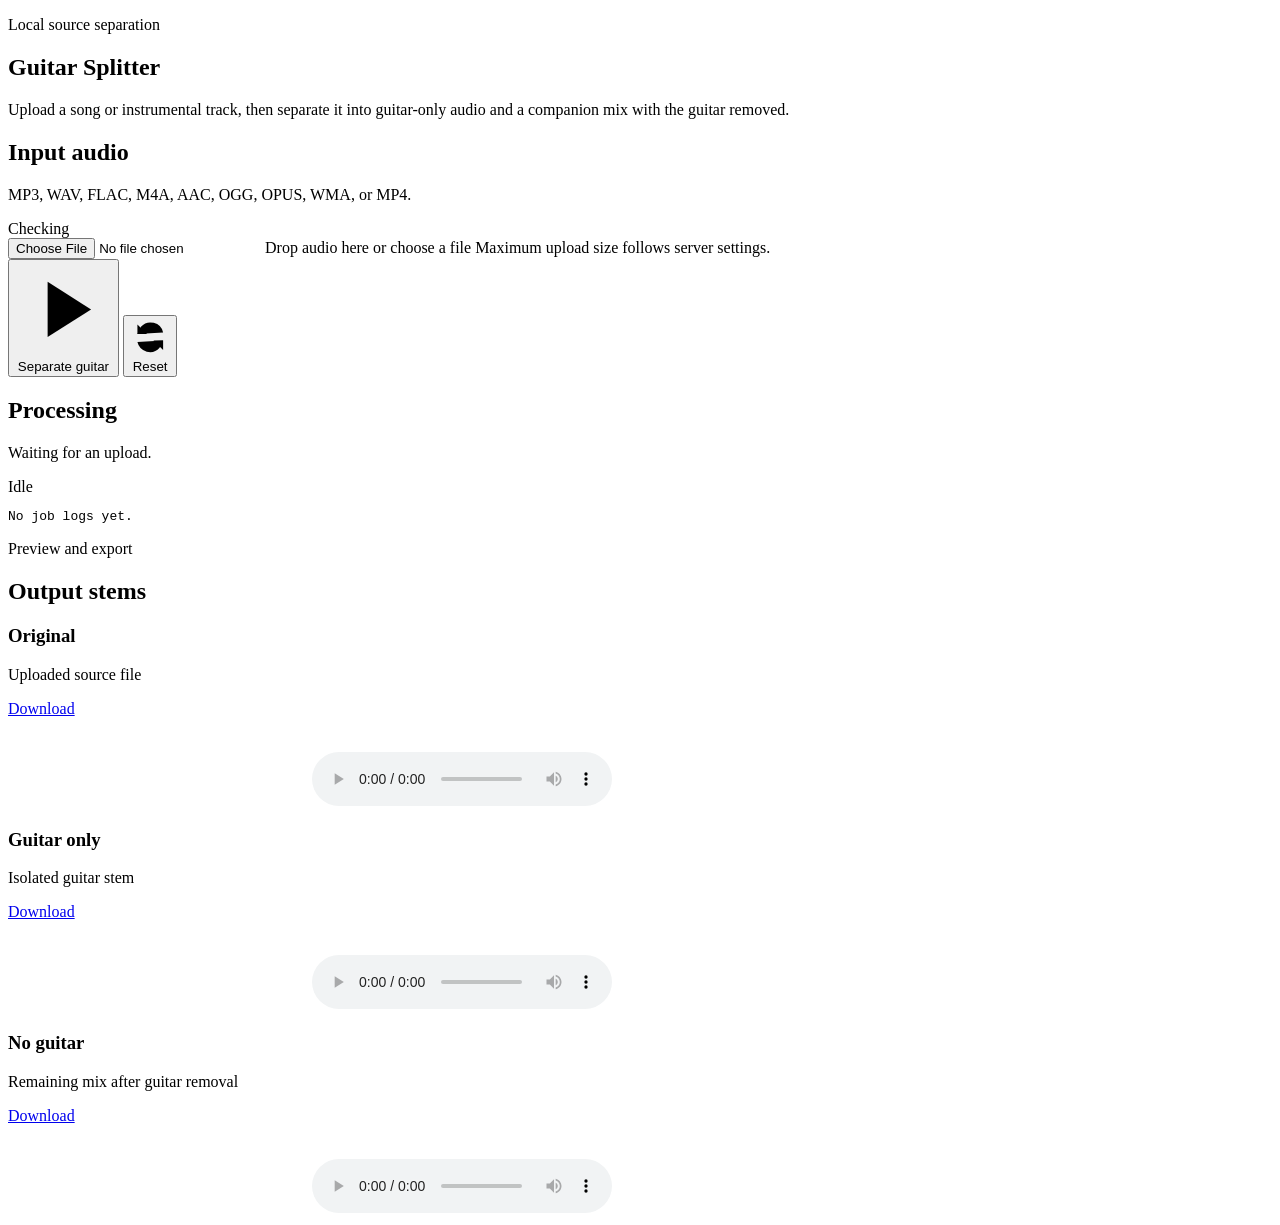
==== static/index.html @ 60e7550e "Initial local guitar splitter app" ====
<!doctype html>
<html lang="en">
  <head>
    <meta charset="utf-8" />
    <meta name="viewport" content="width=device-width, initial-scale=1" />
    <title>Guitar Splitter</title>
    <link rel="stylesheet" href="/assets/styles.css" />
  </head>
  <body>
    <main class="shell">
      <section class="workspace">
        <div class="intro">
          <p class="eyebrow">Local source separation</p>
          <h1>Guitar Splitter</h1>
          <p class="summary">
            Upload a song or instrumental track, then separate it into guitar-only audio
            and a companion mix with the guitar removed.
          </p>
        </div>

        <section class="panel upload-panel" aria-labelledby="upload-title">
          <div class="panel-heading">
            <div>
              <h2 id="upload-title">Input audio</h2>
              <p>MP3, WAV, FLAC, M4A, AAC, OGG, OPUS, WMA, or MP4.</p>
            </div>
            <div id="healthBadge" class="badge badge-pending">Checking</div>
          </div>

          <form id="uploadForm">
            <label id="dropZone" class="drop-zone" for="audioFile">
              <input id="audioFile" name="audio" type="file" accept="audio/*,video/mp4" />
              <span class="drop-title">Drop audio here or choose a file</span>
              <span id="fileMeta" class="drop-meta">Maximum upload size follows server settings.</span>
            </label>

            <div class="actions">
              <button id="startButton" class="primary-button" type="submit">
                <svg viewBox="0 0 24 24" aria-hidden="true">
                  <path d="M8 5v14l11-7z"></path>
                </svg>
                Separate guitar
              </button>
              <button id="resetButton" class="ghost-button" type="button">
                <svg viewBox="0 0 24 24" aria-hidden="true">
                  <path d="M4 4v6h6M20 20v-6h-6"></path>
                  <path d="M20 9A8 8 0 0 0 6.2 5.5L4 10m16 4-2.2 4.5A8 8 0 0 1 4 15"></path>
                </svg>
                Reset
              </button>
            </div>
          </form>
        </section>

        <section class="panel status-panel" aria-labelledby="status-title">
          <div class="panel-heading compact">
            <div>
              <h2 id="status-title">Processing</h2>
              <p id="statusText">Waiting for an upload.</p>
            </div>
            <div id="jobBadge" class="badge">Idle</div>
          </div>
          <div class="progress-track" aria-hidden="true">
            <div id="progressBar" class="progress-bar"></div>
          </div>
          <pre id="logOutput" class="log-output">No job logs yet.</pre>
        </section>
      </section>

      <section class="results" aria-labelledby="results-title">
        <div class="results-heading">
          <div>
            <p class="eyebrow">Preview and export</p>
            <h2 id="results-title">Output stems</h2>
          </div>
        </div>

        <div class="track-grid">
          <article class="track">
            <div class="track-top">
              <div>
                <h3>Original</h3>
                <p>Uploaded source file</p>
              </div>
              <a id="downloadOriginal" class="download-link is-disabled" href="#" aria-disabled="true">Download</a>
            </div>
            <canvas id="waveOriginal" class="waveform" height="88"></canvas>
            <audio id="audioOriginal" controls></audio>
          </article>

          <article class="track">
            <div class="track-top">
              <div>
                <h3>Guitar only</h3>
                <p>Isolated guitar stem</p>
              </div>
              <a id="downloadGuitar" class="download-link is-disabled" href="#" aria-disabled="true">Download</a>
            </div>
            <canvas id="waveGuitar" class="waveform" height="88"></canvas>
            <audio id="audioGuitar" controls></audio>
          </article>

          <article class="track">
            <div class="track-top">
              <div>
                <h3>No guitar</h3>
                <p>Remaining mix after guitar removal</p>
              </div>
              <a id="downloadNoGuitar" class="download-link is-disabled" href="#" aria-disabled="true">Download</a>
            </div>
            <canvas id="waveNoGuitar" class="waveform" height="88"></canvas>
            <audio id="audioNoGuitar" controls></audio>
          </article>
        </div>
      </section>
    </main>

    <script src="/assets/app.js" defer></script>
  </body>
</html>
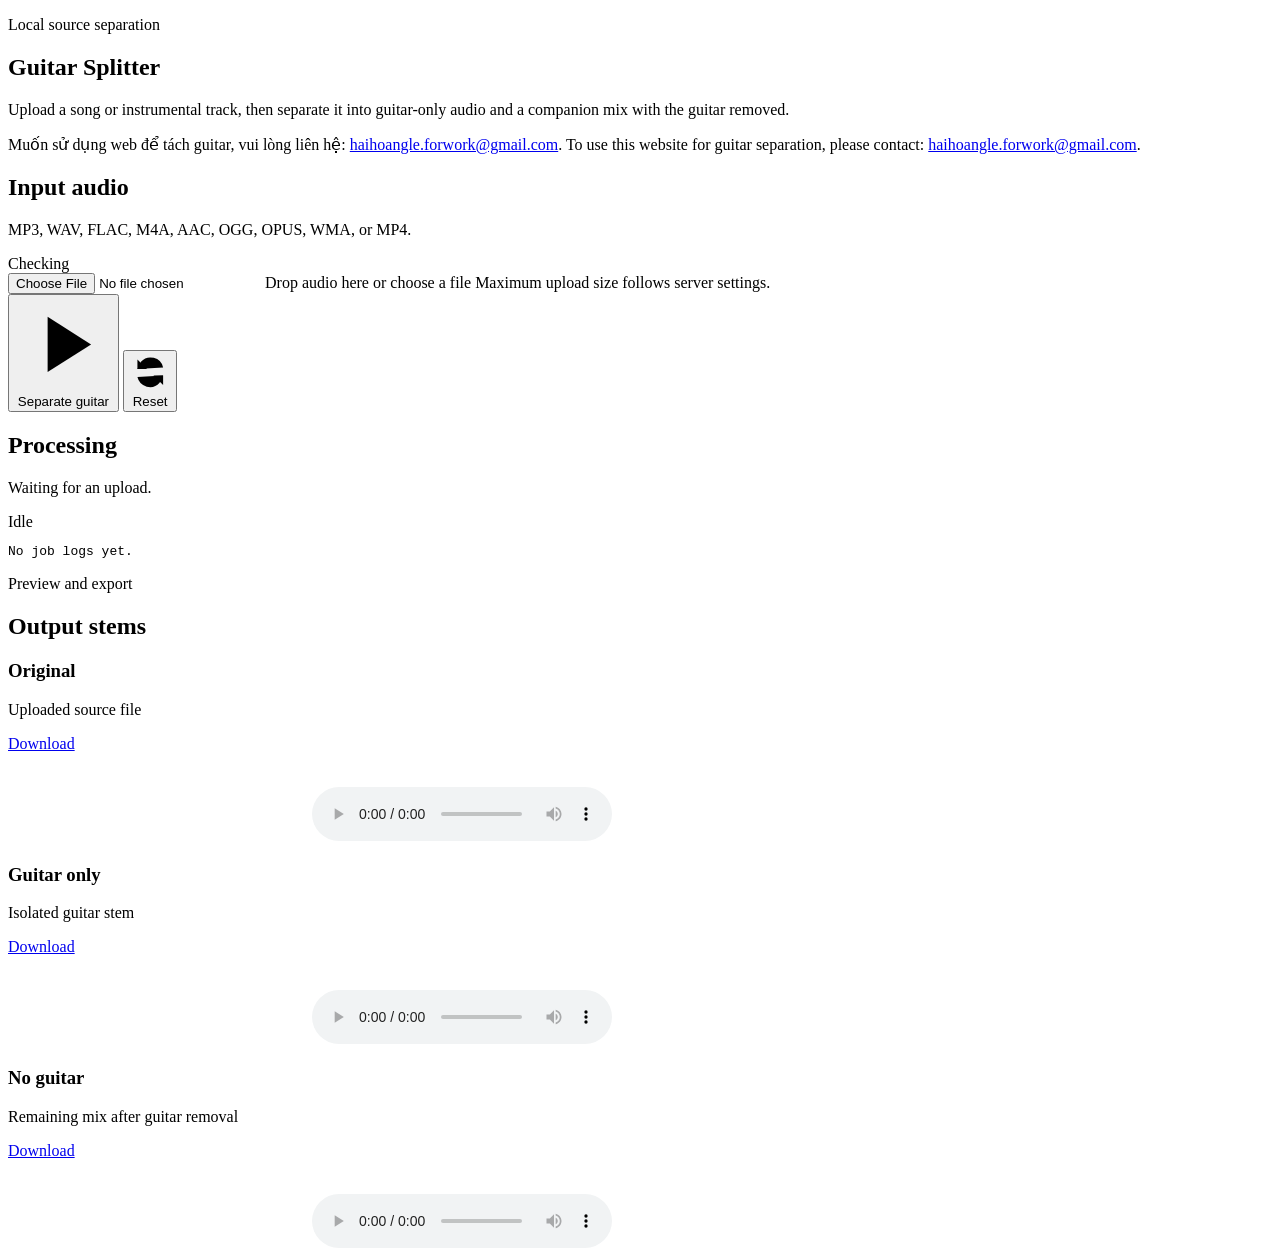
==== commit e165545b: "add contact notice to frontend" ====
--- a/static/index.html
+++ b/static/index.html
@@ -15,6 +15,12 @@
           <p class="summary">
             Upload a song or instrumental track, then separate it into guitar-only audio
             and a companion mix with the guitar removed.
+          </p>
+          <p class="contact-note">
+            Muốn sử dụng web để tách guitar, vui lòng liên hệ:
+            <a href="mailto:haihoangle.forwork@gmail.com">haihoangle.forwork@gmail.com</a>.
+            To use this website for guitar separation, please contact:
+            <a href="mailto:haihoangle.forwork@gmail.com">haihoangle.forwork@gmail.com</a>.
           </p>
         </div>
 
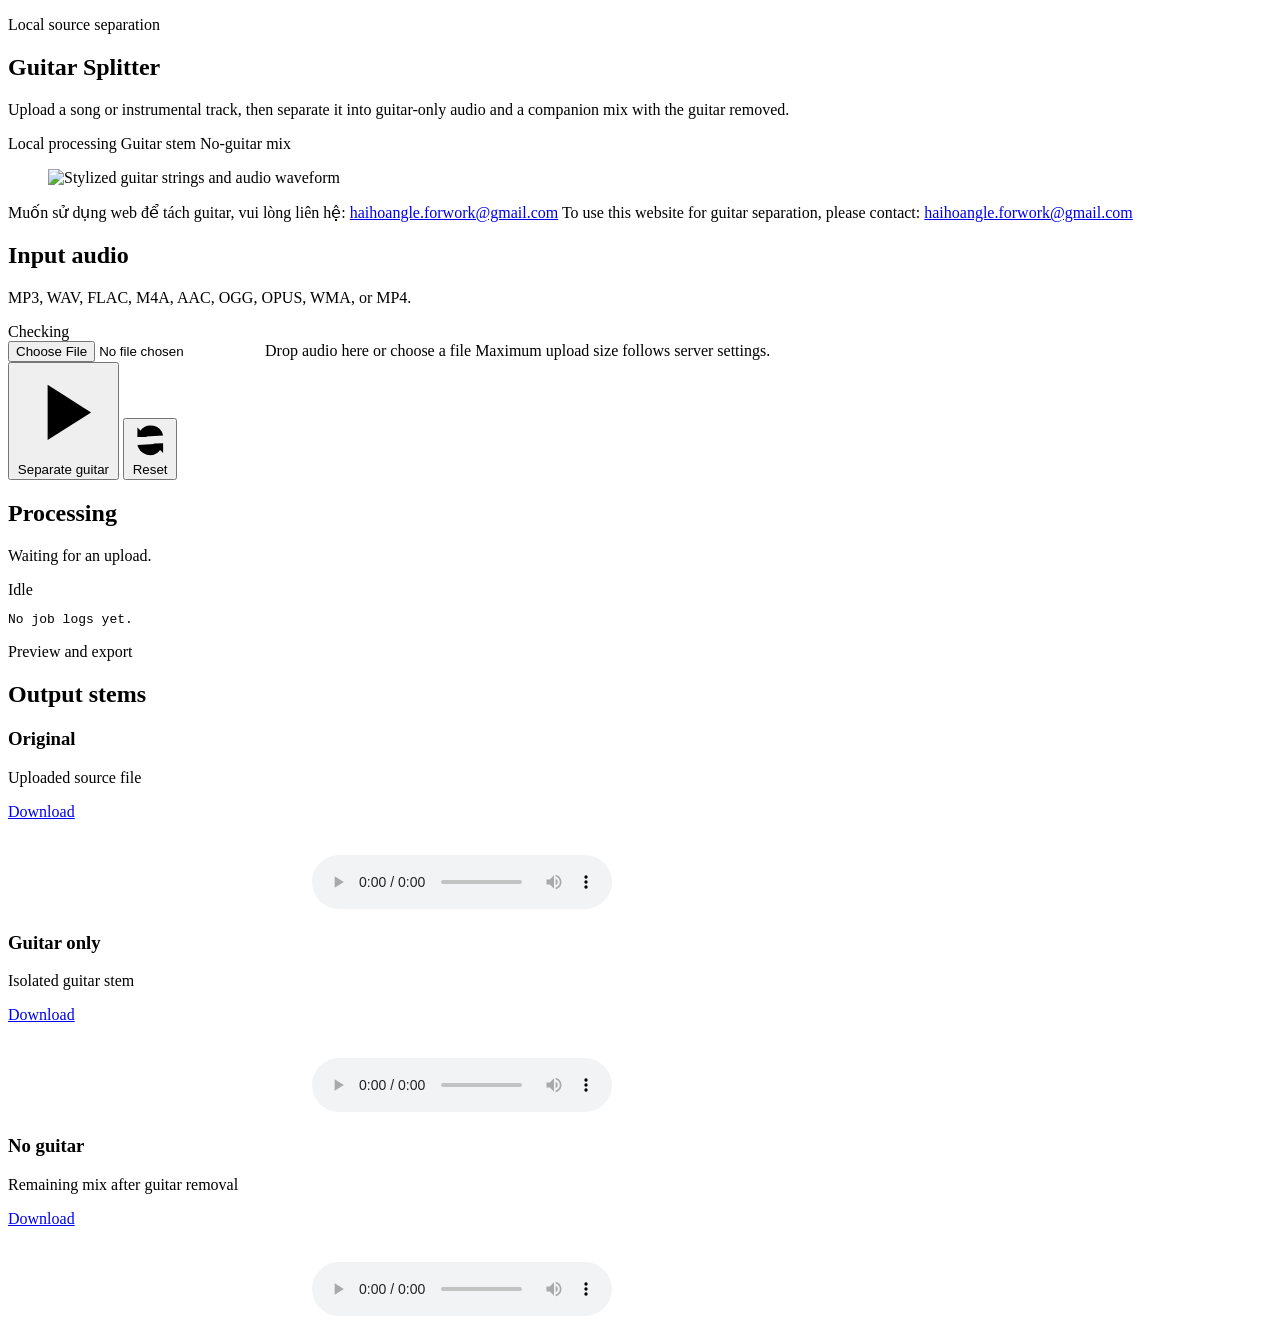
==== commit a4b1dcf1: "polish frontend visual design" ====
--- a/static/index.html
+++ b/static/index.html
@@ -16,11 +16,19 @@
             Upload a song or instrumental track, then separate it into guitar-only audio
             and a companion mix with the guitar removed.
           </p>
+          <div class="hero-points" aria-label="Supported workflow highlights">
+            <span>Local processing</span>
+            <span>Guitar stem</span>
+            <span>No-guitar mix</span>
+          </div>
+          <figure class="hero-media">
+            <img src="/assets/studio-wave.png" alt="Stylized guitar strings and audio waveform" />
+          </figure>
           <p class="contact-note">
-            Muốn sử dụng web để tách guitar, vui lòng liên hệ:
-            <a href="mailto:haihoangle.forwork@gmail.com">haihoangle.forwork@gmail.com</a>.
-            To use this website for guitar separation, please contact:
-            <a href="mailto:haihoangle.forwork@gmail.com">haihoangle.forwork@gmail.com</a>.
+            <span>Muốn sử dụng web để tách guitar, vui lòng liên hệ:</span>
+            <a href="mailto:haihoangle.forwork@gmail.com">haihoangle.forwork@gmail.com</a>
+            <span>To use this website for guitar separation, please contact:</span>
+            <a href="mailto:haihoangle.forwork@gmail.com">haihoangle.forwork@gmail.com</a>
           </p>
         </div>
 
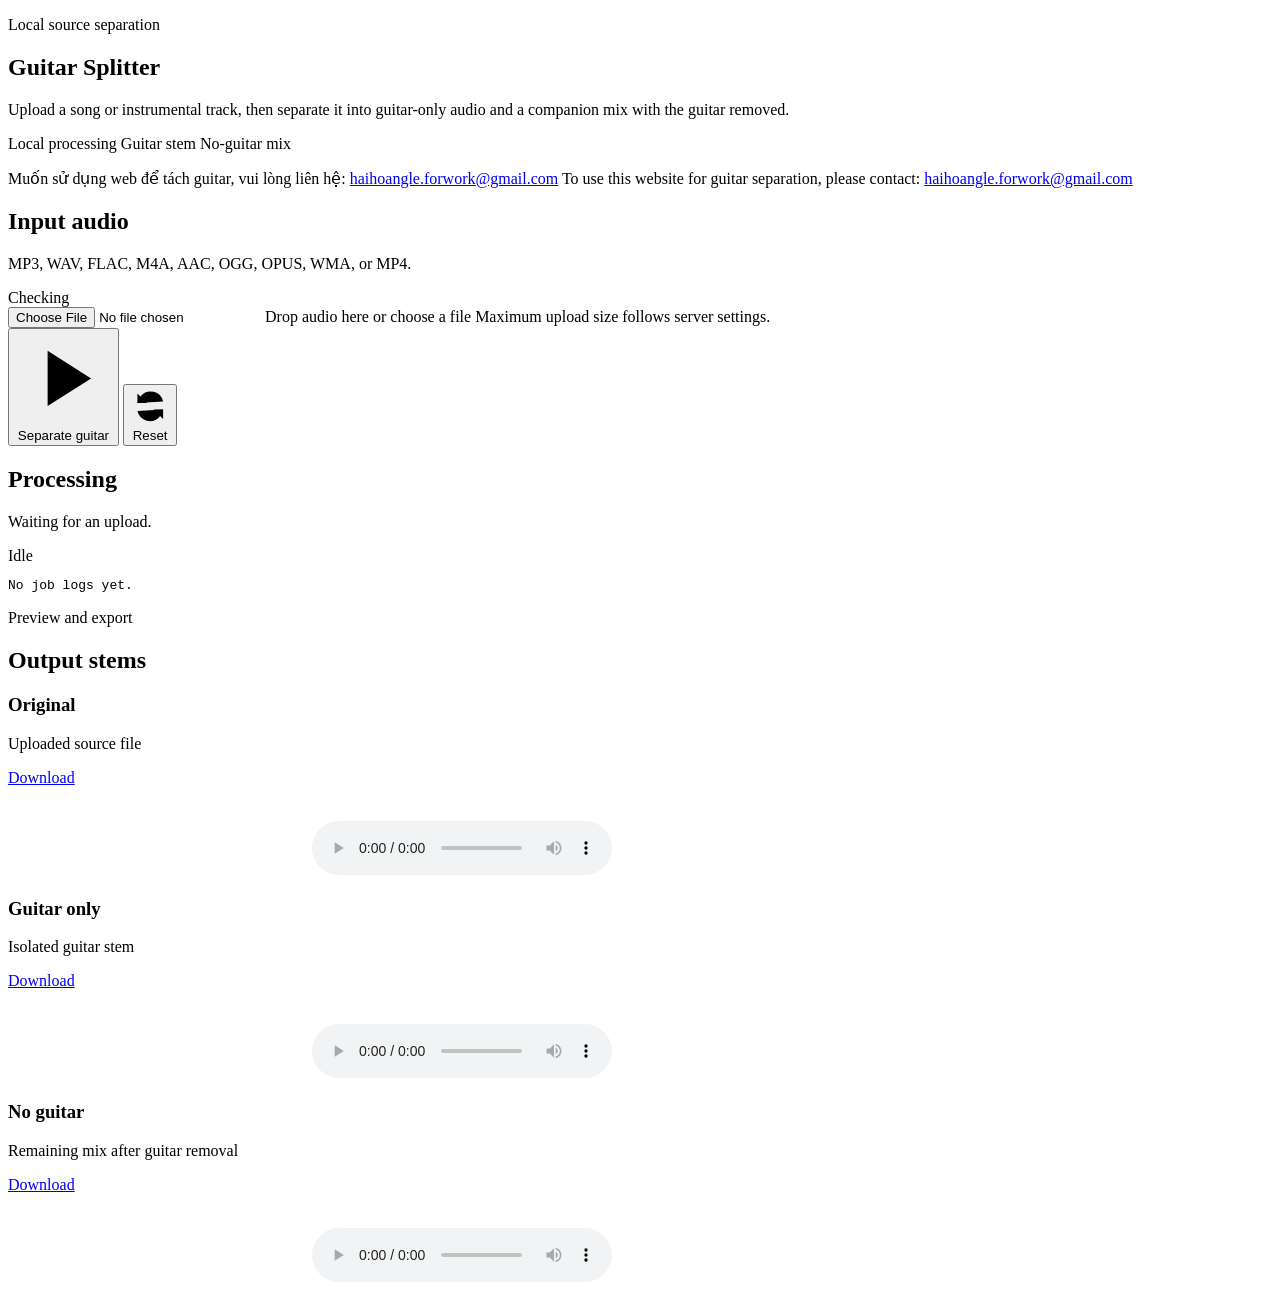
==== commit 6eb888d9: "remove hero artwork" ====
--- a/static/index.html
+++ b/static/index.html
@@ -21,9 +21,7 @@
             <span>Guitar stem</span>
             <span>No-guitar mix</span>
           </div>
-          <figure class="hero-media">
-            <img src="/assets/studio-wave.png" alt="Stylized guitar strings and audio waveform" />
-          </figure>
+
           <p class="contact-note">
             <span>Muốn sử dụng web để tách guitar, vui lòng liên hệ:</span>
             <a href="mailto:haihoangle.forwork@gmail.com">haihoangle.forwork@gmail.com</a>
